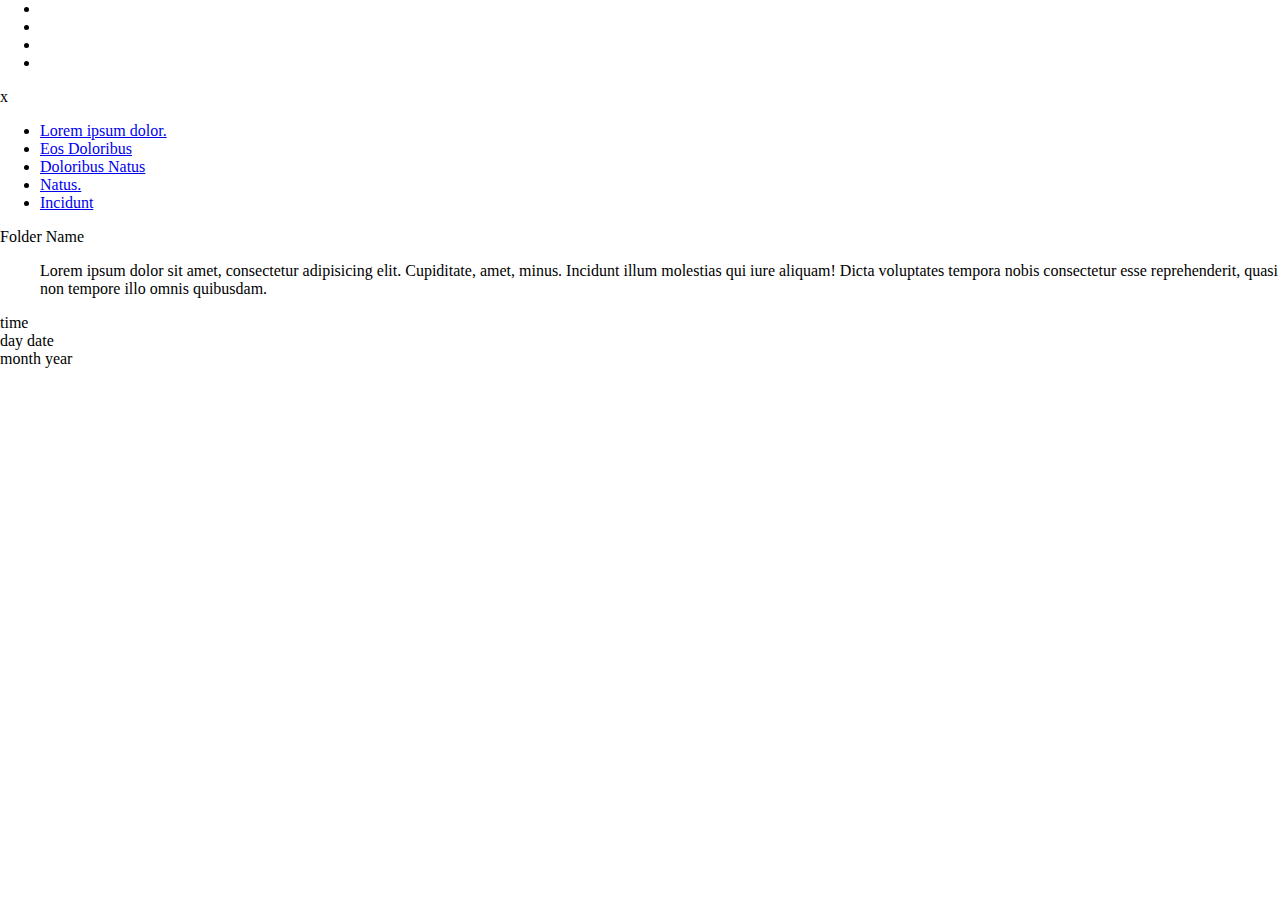
==== index.html @ 9ae32dcc "first :accept:" ====
<html lang="en" xml:lang="en">
<head>
	<title> UI</title>
	<meta http-equiv="Content-Type" content="txt/html; charset=utf-8" />

	
	<link rel="shortcut icon" href="index.php?img=favicon" type="image/ico" />
<link rel="stylesheet" href="uikit/css/style.css">
<link rel="stylesheet" href="uikit/css/fonts.css">
<script src="uikit/js/jquery.min.js"></script>
    
<script src="uikit/js/angular.min.js"></script>
<script src="uikit/js/app.js"></script>

<!--music-->
   <link rel="stylesheet" type="text/css" href="uikit/music/css/style.css">
    <link rel="stylesheet" type="text/css" href="uikit/music/css/demo.css">
<!--    <script type="text/javascript" src="uikit/music/js/jquery-1.6.1.min.js"></script>-->
    <script type="text/javascript" src="uikit/music/jquery-jplayer/jquery.jplayer.js"></script>
    <script type="text/javascript" src="uikit/music/js/ttw-music-player-min.js"></script>
    <script type="text/javascript" src="uikit/music/js/myplaylist.js"></script>


</head>
<body>
    <div class="nav">
        <ul> 
            <li><a href=""></a></li>
            <li><a href=""></a></li>
            <li><a href=""></a></li>
            <li><a href=""></a></li>
        </ul>
    </div>
    <div class="wrap">
     <div class="folder">
         <div class="close">x</div>
         <div class="folder-wrap">
        <div class="folder-nav">
            <ul>
                <li><a href="#">Lorem ipsum dolor.</a></li>
                <li><a href="#">Eos Doloribus</a></li>
                <li><a href="#">Doloribus Natus</a></li>
                <li><a href="#">Natus.</a></li>
                <li><a href="#">Incidunt</a></li>
            </ul>
        </div>
    <div class="folder-contant"> 
     <div class="title">
             Folder Name
         </div>   
<ul class="projects">
Lorem ipsum dolor sit amet, consectetur adipisicing elit. Cupiditate, amet, minus. Incidunt illum molestias qui iure aliquam! Dicta voluptates tempora nobis consectetur esse reprehenderit, quasi non tempore illo omnis quibusdam.	</ul>
    </div></div>
    
     </div>
      <div class="aside"> 
      
 <div class="date" ng-controller="date">
<span class="time">time</span>

<div class="sub-dt">
<span class="ee">day</span>
<span class="dd"> date</span>
<div class="mm-yy">
<span class="mm">month</span>
<span class="yy">year</span>
    </div>
    <div class="cl"></div>
    </div>
 <div class="cl"></div>
</div>

<div class="player">
    
</div>
          </div>
    </div>
<script src="uikit/js/scripts.js"></script>
<style>body{margin: 0 !important;  }</style>
</body>
</html>
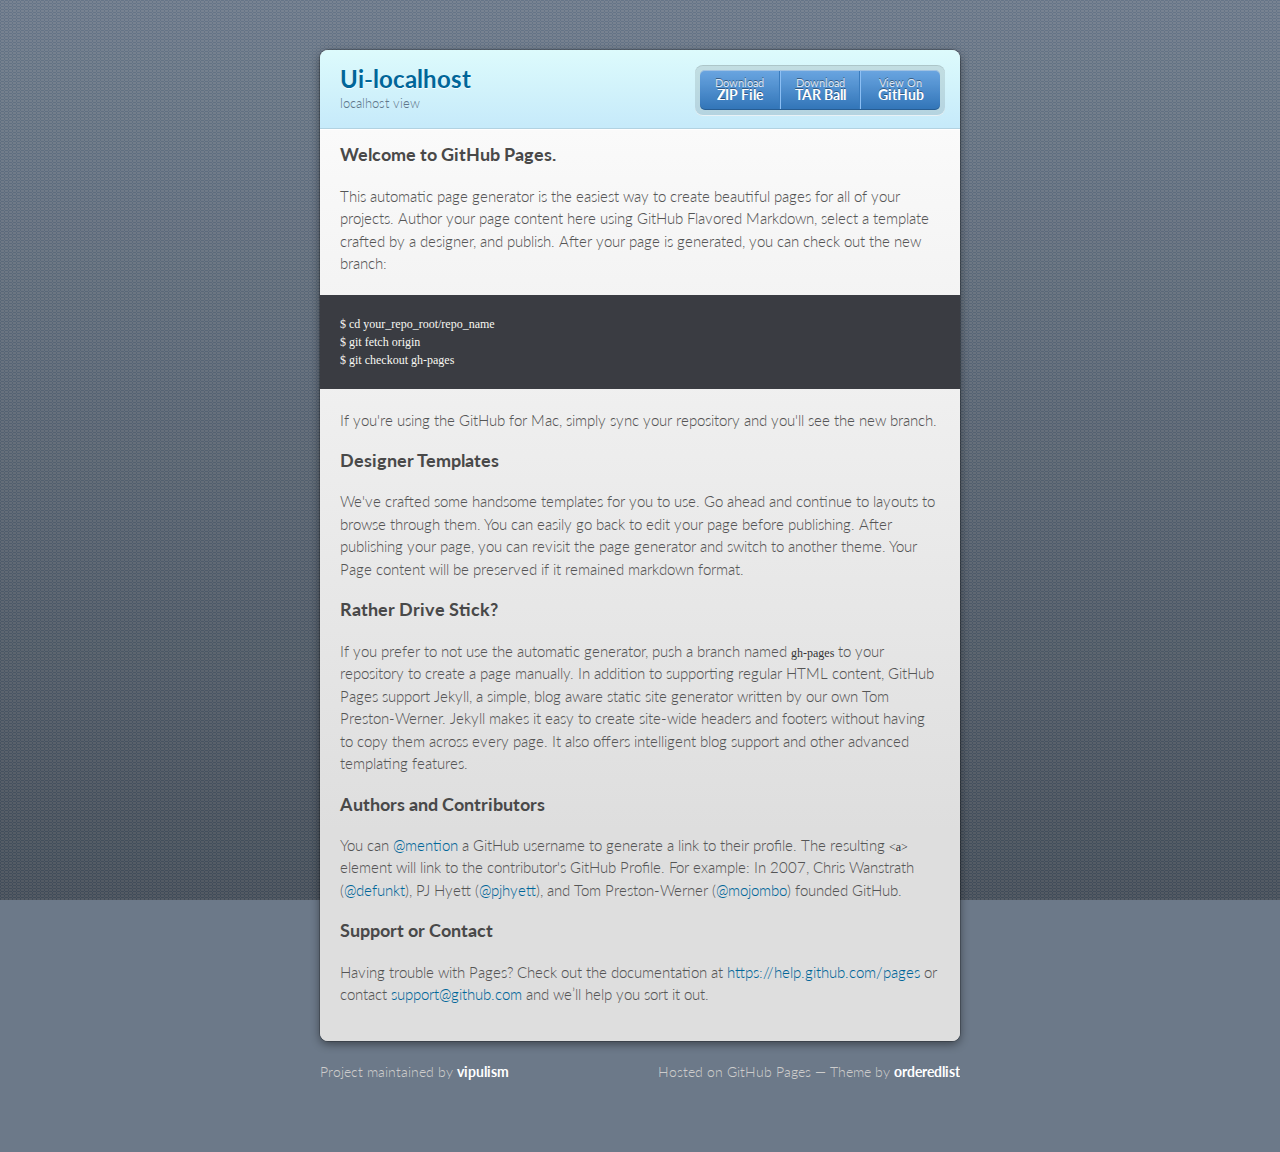
==== commit dc98d40f: "Create gh-pages branch via GitHub" ====
--- a/index.html
+++ b/index.html
@@ -1,81 +1,70 @@
-<html lang="en" xml:lang="en">
-<head>
-	<title> UI</title>
-	<meta http-equiv="Content-Type" content="txt/html; charset=utf-8" />
+<!doctype html>
+<html>
+  <head>
+    <meta charset="utf-8">
+    <meta http-equiv="X-UA-Compatible" content="chrome=1">
+    <title>Ui-localhost by vipulism</title>
 
-	
-	<link rel="shortcut icon" href="index.php?img=favicon" type="image/ico" />
-<link rel="stylesheet" href="uikit/css/style.css">
-<link rel="stylesheet" href="uikit/css/fonts.css">
-<script src="uikit/js/jquery.min.js"></script>
+    <link rel="stylesheet" href="stylesheets/styles.css">
+    <link rel="stylesheet" href="stylesheets/pygment_trac.css">
+    <script src="javascripts/scale.fix.js"></script>
+    <meta name="viewport" content="width=device-width, initial-scale=1, user-scalable=no">
+
+    <!--[if lt IE 9]>
+    <script src="//html5shiv.googlecode.com/svn/trunk/html5.js"></script>
+    <![endif]-->
+  </head>
+  <body>
+    <div class="wrapper">
+      <header>
+        <h1>Ui-localhost</h1>
+        <p>localhost view </p>
+        <p class="view"><a href="https://github.com/vipulism/ui-localhost">View the Project on GitHub <small>vipulism/ui-localhost</small></a></p>
+        <ul>
+          <li><a href="https://github.com/vipulism/ui-localhost/zipball/master">Download <strong>ZIP File</strong></a></li>
+          <li><a href="https://github.com/vipulism/ui-localhost/tarball/master">Download <strong>TAR Ball</strong></a></li>
+          <li><a href="https://github.com/vipulism/ui-localhost">View On <strong>GitHub</strong></a></li>
+        </ul>
+      </header>
+      <section>
+        <h3>
+<a id="welcome-to-github-pages" class="anchor" href="#welcome-to-github-pages" aria-hidden="true"><span class="octicon octicon-link"></span></a>Welcome to GitHub Pages.</h3>
+
+<p>This automatic page generator is the easiest way to create beautiful pages for all of your projects. Author your page content here using GitHub Flavored Markdown, select a template crafted by a designer, and publish. After your page is generated, you can check out the new branch:</p>
+
+<pre><code>$ cd your_repo_root/repo_name
+$ git fetch origin
+$ git checkout gh-pages
+</code></pre>
+
+<p>If you're using the GitHub for Mac, simply sync your repository and you'll see the new branch.</p>
+
+<h3>
+<a id="designer-templates" class="anchor" href="#designer-templates" aria-hidden="true"><span class="octicon octicon-link"></span></a>Designer Templates</h3>
+
+<p>We've crafted some handsome templates for you to use. Go ahead and continue to layouts to browse through them. You can easily go back to edit your page before publishing. After publishing your page, you can revisit the page generator and switch to another theme. Your Page content will be preserved if it remained markdown format.</p>
+
+<h3>
+<a id="rather-drive-stick" class="anchor" href="#rather-drive-stick" aria-hidden="true"><span class="octicon octicon-link"></span></a>Rather Drive Stick?</h3>
+
+<p>If you prefer to not use the automatic generator, push a branch named <code>gh-pages</code> to your repository to create a page manually. In addition to supporting regular HTML content, GitHub Pages support Jekyll, a simple, blog aware static site generator written by our own Tom Preston-Werner. Jekyll makes it easy to create site-wide headers and footers without having to copy them across every page. It also offers intelligent blog support and other advanced templating features.</p>
+
+<h3>
+<a id="authors-and-contributors" class="anchor" href="#authors-and-contributors" aria-hidden="true"><span class="octicon octicon-link"></span></a>Authors and Contributors</h3>
+
+<p>You can <a href="https://github.com/blog/821" class="user-mention">@mention</a> a GitHub username to generate a link to their profile. The resulting <code>&lt;a&gt;</code> element will link to the contributor's GitHub Profile. For example: In 2007, Chris Wanstrath (<a href="https://github.com/defunkt" class="user-mention">@defunkt</a>), PJ Hyett (<a href="https://github.com/pjhyett" class="user-mention">@pjhyett</a>), and Tom Preston-Werner (<a href="https://github.com/mojombo" class="user-mention">@mojombo</a>) founded GitHub.</p>
+
+<h3>
+<a id="support-or-contact" class="anchor" href="#support-or-contact" aria-hidden="true"><span class="octicon octicon-link"></span></a>Support or Contact</h3>
+
+<p>Having trouble with Pages? Check out the documentation at <a href="https://help.github.com/pages">https://help.github.com/pages</a> or contact <a href="mailto:support@github.com">support@github.com</a> and we’ll help you sort it out.</p>
+      </section>
+    </div>
+    <footer>
+      <p>Project maintained by <a href="https://github.com/vipulism">vipulism</a></p>
+      <p>Hosted on GitHub Pages &mdash; Theme by <a href="https://github.com/orderedlist">orderedlist</a></p>
+    </footer>
+    <!--[if !IE]><script>fixScale(document);</script><![endif]-->
     
-<script src="uikit/js/angular.min.js"></script>
-<script src="uikit/js/app.js"></script>
-
-<!--music-->
-   <link rel="stylesheet" type="text/css" href="uikit/music/css/style.css">
-    <link rel="stylesheet" type="text/css" href="uikit/music/css/demo.css">
-<!--    <script type="text/javascript" src="uikit/music/js/jquery-1.6.1.min.js"></script>-->
-    <script type="text/javascript" src="uikit/music/jquery-jplayer/jquery.jplayer.js"></script>
-    <script type="text/javascript" src="uikit/music/js/ttw-music-player-min.js"></script>
-    <script type="text/javascript" src="uikit/music/js/myplaylist.js"></script>
-
-
-</head>
-<body>
-    <div class="nav">
-        <ul> 
-            <li><a href=""></a></li>
-            <li><a href=""></a></li>
-            <li><a href=""></a></li>
-            <li><a href=""></a></li>
-        </ul>
-    </div>
-    <div class="wrap">
-     <div class="folder">
-         <div class="close">x</div>
-         <div class="folder-wrap">
-        <div class="folder-nav">
-            <ul>
-                <li><a href="#">Lorem ipsum dolor.</a></li>
-                <li><a href="#">Eos Doloribus</a></li>
-                <li><a href="#">Doloribus Natus</a></li>
-                <li><a href="#">Natus.</a></li>
-                <li><a href="#">Incidunt</a></li>
-            </ul>
-        </div>
-    <div class="folder-contant"> 
-     <div class="title">
-             Folder Name
-         </div>   
-<ul class="projects">
-Lorem ipsum dolor sit amet, consectetur adipisicing elit. Cupiditate, amet, minus. Incidunt illum molestias qui iure aliquam! Dicta voluptates tempora nobis consectetur esse reprehenderit, quasi non tempore illo omnis quibusdam.	</ul>
-    </div></div>
-    
-     </div>
-      <div class="aside"> 
-      
- <div class="date" ng-controller="date">
-<span class="time">time</span>
-
-<div class="sub-dt">
-<span class="ee">day</span>
-<span class="dd"> date</span>
-<div class="mm-yy">
-<span class="mm">month</span>
-<span class="yy">year</span>
-    </div>
-    <div class="cl"></div>
-    </div>
- <div class="cl"></div>
-</div>
-
-<div class="player">
-    
-</div>
-          </div>
-    </div>
-<script src="uikit/js/scripts.js"></script>
-<style>body{margin: 0 !important;  }</style>
-</body>
-</html>
+  </body>
+</html>--- a/stylesheets/styles.css
+++ b/stylesheets/styles.css
@@ -0,0 +1,356 @@
+@import url(https://fonts.googleapis.com/css?family=Lato:300italic,700italic,300,700);
+html {
+  background: #6C7989;
+  background: #6c7989 -webkit-gradient(linear, 50% 0%, 50% 100%, color-stop(0%, #6c7989), color-stop(100%, #434b55)) fixed;
+  background: #6c7989 -webkit-linear-gradient(#6c7989, #434b55) fixed;
+  background: #6c7989 -moz-linear-gradient(#6c7989, #434b55) fixed;
+  background: #6c7989 -o-linear-gradient(#6c7989, #434b55) fixed;
+  background: #6c7989 -ms-linear-gradient(#6c7989, #434b55) fixed;
+  background: #6c7989 linear-gradient(#6c7989, #434b55) fixed;
+}
+
+body {
+  padding: 50px 0;
+  margin: 0;
+  font: 14px/1.5 Lato, "Helvetica Neue", Helvetica, Arial, sans-serif;
+  color: #555;
+  font-weight: 300;
+  background: url('[data-uri]') fixed;
+}
+
+.wrapper {
+  width: 640px;
+  margin: 0 auto;
+  background: #DEDEDE;
+  -webkit-border-radius: 8px;
+  -moz-border-radius: 8px;
+  -ms-border-radius: 8px;
+  -o-border-radius: 8px;
+  border-radius: 8px;
+  -webkit-box-shadow: rgba(0, 0, 0, 0.2) 0 0 0 1px, rgba(0, 0, 0, 0.45) 0 3px 10px;
+  -moz-box-shadow: rgba(0, 0, 0, 0.2) 0 0 0 1px, rgba(0, 0, 0, 0.45) 0 3px 10px;
+  box-shadow: rgba(0, 0, 0, 0.2) 0 0 0 1px, rgba(0, 0, 0, 0.45) 0 3px 10px;
+}
+
+header, section, footer {
+  display: block;
+}
+
+a {
+  color: #069;
+  text-decoration: none;
+}
+
+p {
+  margin: 0 0 20px;
+  padding: 0;
+}
+
+strong {
+  color: #222;
+  font-weight: 700;
+}
+
+header {
+  -webkit-border-radius: 8px 8px 0 0;
+  -moz-border-radius: 8px 8px 0 0;
+  -ms-border-radius: 8px 8px 0 0;
+  -o-border-radius: 8px 8px 0 0;
+  border-radius: 8px 8px 0 0;
+  background: #C6EAFA;
+  background: -webkit-gradient(linear, 50% 0%, 50% 100%, color-stop(0%, #ddfbfc), color-stop(100%, #c6eafa));
+  background: -webkit-linear-gradient(#ddfbfc, #c6eafa);
+  background: -moz-linear-gradient(#ddfbfc, #c6eafa);
+  background: -o-linear-gradient(#ddfbfc, #c6eafa);
+  background: -ms-linear-gradient(#ddfbfc, #c6eafa);
+  background: linear-gradient(#ddfbfc, #c6eafa);
+  position: relative;
+  padding: 15px 20px;
+  border-bottom: 1px solid #B2D2E1;
+}
+header h1 {
+  margin: 0;
+  padding: 0;
+  font-size: 24px;
+  line-height: 1.2;
+  color: #069;
+  text-shadow: rgba(255, 255, 255, 0.9) 0 1px 0;
+}
+header.without-description h1 {
+  margin: 10px 0;
+}
+header p {
+  margin: 0;
+  color: #61778B;
+  width: 300px;
+  font-size: 13px;
+}
+header p.view {
+  display: none;
+  font-weight: 700;
+  text-shadow: rgba(255, 255, 255, 0.9) 0 1px 0;
+  -webkit-font-smoothing: antialiased;
+}
+header p.view a {
+  color: #06c;
+}
+header p.view small {
+  font-weight: 400;
+}
+header ul {
+  margin: 0;
+  padding: 0;
+  list-style: none;
+  position: absolute;
+  z-index: 1;
+  right: 20px;
+  top: 20px;
+  height: 38px;
+  padding: 1px 0;
+  background: #5198DF;
+  background: -webkit-gradient(linear, 50% 0%, 50% 100%, color-stop(0%, #77b9fb), color-stop(100%, #3782cd));
+  background: -webkit-linear-gradient(#77b9fb, #3782cd);
+  background: -moz-linear-gradient(#77b9fb, #3782cd);
+  background: -o-linear-gradient(#77b9fb, #3782cd);
+  background: -ms-linear-gradient(#77b9fb, #3782cd);
+  background: linear-gradient(#77b9fb, #3782cd);
+  border-radius: 5px;
+  -webkit-box-shadow: inset rgba(255, 255, 255, 0.45) 0 1px 0, inset rgba(0, 0, 0, 0.2) 0 -1px 0;
+  -moz-box-shadow: inset rgba(255, 255, 255, 0.45) 0 1px 0, inset rgba(0, 0, 0, 0.2) 0 -1px 0;
+  box-shadow: inset rgba(255, 255, 255, 0.45) 0 1px 0, inset rgba(0, 0, 0, 0.2) 0 -1px 0;
+  width: auto;
+}
+header ul:before {
+  content: '';
+  position: absolute;
+  z-index: -1;
+  left: -5px;
+  top: -4px;
+  right: -5px;
+  bottom: -6px;
+  background: rgba(0, 0, 0, 0.1);
+  -webkit-border-radius: 8px;
+  -moz-border-radius: 8px;
+  -ms-border-radius: 8px;
+  -o-border-radius: 8px;
+  border-radius: 8px;
+  -webkit-box-shadow: rgba(0, 0, 0, 0.2) 0 -1px 0, inset rgba(255, 255, 255, 0.7) 0 -1px 0;
+  -moz-box-shadow: rgba(0, 0, 0, 0.2) 0 -1px 0, inset rgba(255, 255, 255, 0.7) 0 -1px 0;
+  box-shadow: rgba(0, 0, 0, 0.2) 0 -1px 0, inset rgba(255, 255, 255, 0.7) 0 -1px 0;
+}
+header ul li {
+  width: 79px;
+  float: left;
+  border-right: 1px solid #3A7CBE;
+  height: 38px;
+}
+header ul li.single {
+  border: none;
+}
+header ul li + li {
+  width: 78px;
+  border-left: 1px solid #8BBEF3;
+}
+header ul li + li + li {
+  border-right: none;
+  width: 79px;
+}
+header ul a {
+  line-height: 1;
+  font-size: 11px;
+  color: #fff;
+  color: rgba(255, 255, 255, 0.8);
+  display: block;
+  text-align: center;
+  font-weight: 400;
+  padding-top: 6px;
+  height: 40px;
+  text-shadow: rgba(0, 0, 0, 0.4) 0 -1px 0;
+}
+header ul a strong {
+  font-size: 14px;
+  display: block;
+  color: #fff;
+  -webkit-font-smoothing: antialiased;
+}
+
+section {
+  padding: 15px 20px;
+  font-size: 15px;
+  border-top: 1px solid #fff;
+  background: -webkit-gradient(linear, 50% 0%, 50% 700, color-stop(0%, #fafafa), color-stop(100%, #dedede));
+  background: -webkit-linear-gradient(#fafafa, #dedede 700px);
+  background: -moz-linear-gradient(#fafafa, #dedede 700px);
+  background: -o-linear-gradient(#fafafa, #dedede 700px);
+  background: -ms-linear-gradient(#fafafa, #dedede 700px);
+  background: linear-gradient(#fafafa, #dedede 700px);
+  -webkit-border-radius: 0 0 8px 8px;
+  -moz-border-radius: 0 0 8px 8px;
+  -ms-border-radius: 0 0 8px 8px;
+  -o-border-radius: 0 0 8px 8px;
+  border-radius: 0 0 8px 8px;
+  position: relative;
+}
+
+h1, h2, h3, h4, h5, h6 {
+  color: #222;
+  padding: 0;
+  margin: 0 0 20px;
+  line-height: 1.2;
+}
+
+p, ul, ol, table, pre, dl {
+  margin: 0 0 20px;
+}
+
+h1, h2, h3 {
+  line-height: 1.1;
+}
+
+h1 {
+  font-size: 28px;
+}
+
+h2 {
+  color: #393939;
+}
+
+h3, h4, h5, h6 {
+  color: #494949;
+}
+
+blockquote {
+  margin: 0 -20px 20px;
+  padding: 15px 20px 1px 40px;
+  font-style: italic;
+  background: #ccc;
+  background: rgba(0, 0, 0, 0.06);
+  color: #222;
+}
+
+img {
+  max-width: 100%;
+}
+
+code, pre {
+  font-family: Monaco, Bitstream Vera Sans Mono, Lucida Console, Terminal;
+  color: #333;
+  font-size: 12px;
+  overflow-x: auto;
+}
+
+pre {
+  padding: 20px;
+  background: #3A3C42;
+  color: #f8f8f2;
+  margin: 0 -20px 20px;
+}
+pre code {
+  color: #f8f8f2;
+}
+li pre {
+  margin-left: -60px;
+  padding-left: 60px;
+}
+
+table {
+  width: 100%;
+  border-collapse: collapse;
+}
+
+th, td {
+  text-align: left;
+  padding: 5px 10px;
+  border-bottom: 1px solid #aaa;
+}
+
+dt {
+  color: #222;
+  font-weight: 700;
+}
+
+th {
+  color: #222;
+}
+
+small {
+  font-size: 11px;
+}
+
+hr {
+  border: 0;
+  background: #aaa;
+  height: 1px;
+  margin: 0 0 20px;
+}
+
+footer {
+  width: 640px;
+  margin: 0 auto;
+  padding: 20px 0 0;
+  color: #ccc;
+  overflow: hidden;
+}
+footer a {
+  color: #fff;
+  font-weight: bold;
+}
+footer p {
+  float: left;
+}
+footer p + p {
+  float: right;
+}
+
+@media print, screen and (max-width: 740px) {
+  body {
+    padding: 0;
+  }
+
+  .wrapper {
+    -webkit-border-radius: 0;
+    -moz-border-radius: 0;
+    -ms-border-radius: 0;
+    -o-border-radius: 0;
+    border-radius: 0;
+    -webkit-box-shadow: none;
+    -moz-box-shadow: none;
+    box-shadow: none;
+    width: 100%;
+  }
+
+  footer {
+    -webkit-border-radius: 0;
+    -moz-border-radius: 0;
+    -ms-border-radius: 0;
+    -o-border-radius: 0;
+    border-radius: 0;
+    padding: 20px;
+    width: auto;
+  }
+  footer p {
+    float: none;
+    margin: 0;
+  }
+  footer p + p {
+    float: none;
+  }
+}
+@media print, screen and (max-width:580px) {
+  header ul {
+    display: none;
+  }
+
+  header p.view {
+    display: block;
+  }
+
+  header p {
+    width: 100%;
+  }
+}
+@media print {
+  header p.view a small:before {
+    content: 'at http://github.com/';
+  }
+}
--- a/stylesheets/pygment_trac.css
+++ b/stylesheets/pygment_trac.css
@@ -0,0 +1,60 @@
+.highlight .hll { background-color: #49483e }
+.highlight  { background: #3A3C42; color: #f8f8f2 }
+.highlight .c { color: #75715e } /* Comment */
+.highlight .err { color: #960050; background-color: #1e0010 } /* Error */
+.highlight .k { color: #66d9ef } /* Keyword */
+.highlight .l { color: #ae81ff } /* Literal */
+.highlight .n { color: #f8f8f2 } /* Name */
+.highlight .o { color: #f92672 } /* Operator */
+.highlight .p { color: #f8f8f2 } /* Punctuation */
+.highlight .cm { color: #75715e } /* Comment.Multiline */
+.highlight .cp { color: #75715e } /* Comment.Preproc */
+.highlight .c1 { color: #75715e } /* Comment.Single */
+.highlight .cs { color: #75715e } /* Comment.Special */
+.highlight .ge { font-style: italic } /* Generic.Emph */
+.highlight .gs { font-weight: bold } /* Generic.Strong */
+.highlight .kc { color: #66d9ef } /* Keyword.Constant */
+.highlight .kd { color: #66d9ef } /* Keyword.Declaration */
+.highlight .kn { color: #f92672 } /* Keyword.Namespace */
+.highlight .kp { color: #66d9ef } /* Keyword.Pseudo */
+.highlight .kr { color: #66d9ef } /* Keyword.Reserved */
+.highlight .kt { color: #66d9ef } /* Keyword.Type */
+.highlight .ld { color: #e6db74 } /* Literal.Date */
+.highlight .m { color: #ae81ff } /* Literal.Number */
+.highlight .s { color: #e6db74 } /* Literal.String */
+.highlight .na { color: #a6e22e } /* Name.Attribute */
+.highlight .nb { color: #f8f8f2 } /* Name.Builtin */
+.highlight .nc { color: #a6e22e } /* Name.Class */
+.highlight .no { color: #66d9ef } /* Name.Constant */
+.highlight .nd { color: #a6e22e } /* Name.Decorator */
+.highlight .ni { color: #f8f8f2 } /* Name.Entity */
+.highlight .ne { color: #a6e22e } /* Name.Exception */
+.highlight .nf { color: #a6e22e } /* Name.Function */
+.highlight .nl { color: #f8f8f2 } /* Name.Label */
+.highlight .nn { color: #f8f8f2 } /* Name.Namespace */
+.highlight .nx { color: #a6e22e } /* Name.Other */
+.highlight .py { color: #f8f8f2 } /* Name.Property */
+.highlight .nt { color: #f92672 } /* Name.Tag */
+.highlight .nv { color: #f8f8f2 } /* Name.Variable */
+.highlight .ow { color: #f92672 } /* Operator.Word */
+.highlight .w { color: #f8f8f2 } /* Text.Whitespace */
+.highlight .mf { color: #ae81ff } /* Literal.Number.Float */
+.highlight .mh { color: #ae81ff } /* Literal.Number.Hex */
+.highlight .mi { color: #ae81ff } /* Literal.Number.Integer */
+.highlight .mo { color: #ae81ff } /* Literal.Number.Oct */
+.highlight .sb { color: #e6db74 } /* Literal.String.Backtick */
+.highlight .sc { color: #e6db74 } /* Literal.String.Char */
+.highlight .sd { color: #e6db74 } /* Literal.String.Doc */
+.highlight .s2 { color: #e6db74 } /* Literal.String.Double */
+.highlight .se { color: #ae81ff } /* Literal.String.Escape */
+.highlight .sh { color: #e6db74 } /* Literal.String.Heredoc */
+.highlight .si { color: #e6db74 } /* Literal.String.Interpol */
+.highlight .sx { color: #e6db74 } /* Literal.String.Other */
+.highlight .sr { color: #e6db74 } /* Literal.String.Regex */
+.highlight .s1 { color: #e6db74 } /* Literal.String.Single */
+.highlight .ss { color: #e6db74 } /* Literal.String.Symbol */
+.highlight .bp { color: #f8f8f2 } /* Name.Builtin.Pseudo */
+.highlight .vc { color: #f8f8f2 } /* Name.Variable.Class */
+.highlight .vg { color: #f8f8f2 } /* Name.Variable.Global */
+.highlight .vi { color: #f8f8f2 } /* Name.Variable.Instance */
+.highlight .il { color: #ae81ff } /* Literal.Number.Integer.Long */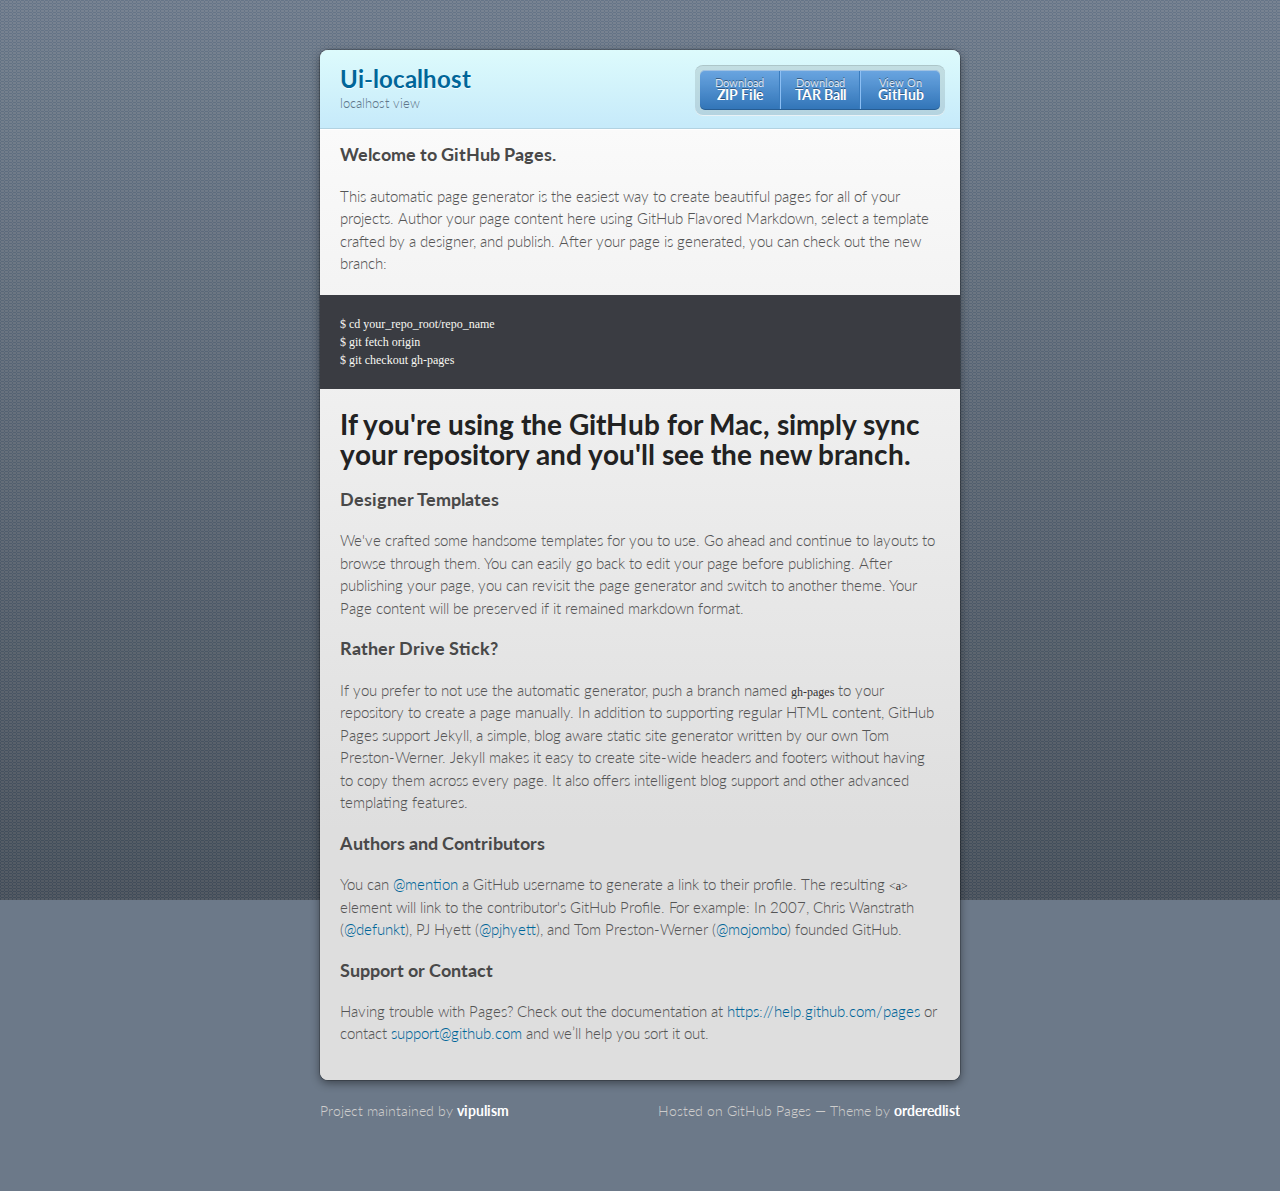
==== commit 16a66dc3: "Create gh-pages branch via GitHub" ====
--- a/index.html
+++ b/index.html
@@ -37,7 +37,8 @@
 $ git checkout gh-pages
 </code></pre>
 
-<p>If you're using the GitHub for Mac, simply sync your repository and you'll see the new branch.</p>
+<h1>
+<a id="if-youre-using-the-github-for-mac-simply-sync-your-repository-and-youll-see-the-new-branch" class="anchor" href="#if-youre-using-the-github-for-mac-simply-sync-your-repository-and-youll-see-the-new-branch" aria-hidden="true"><span class="octicon octicon-link"></span></a>If you're using the GitHub for Mac, simply sync your repository and you'll see the new branch.</h1>
 
 <h3>
 <a id="designer-templates" class="anchor" href="#designer-templates" aria-hidden="true"><span class="octicon octicon-link"></span></a>Designer Templates</h3>
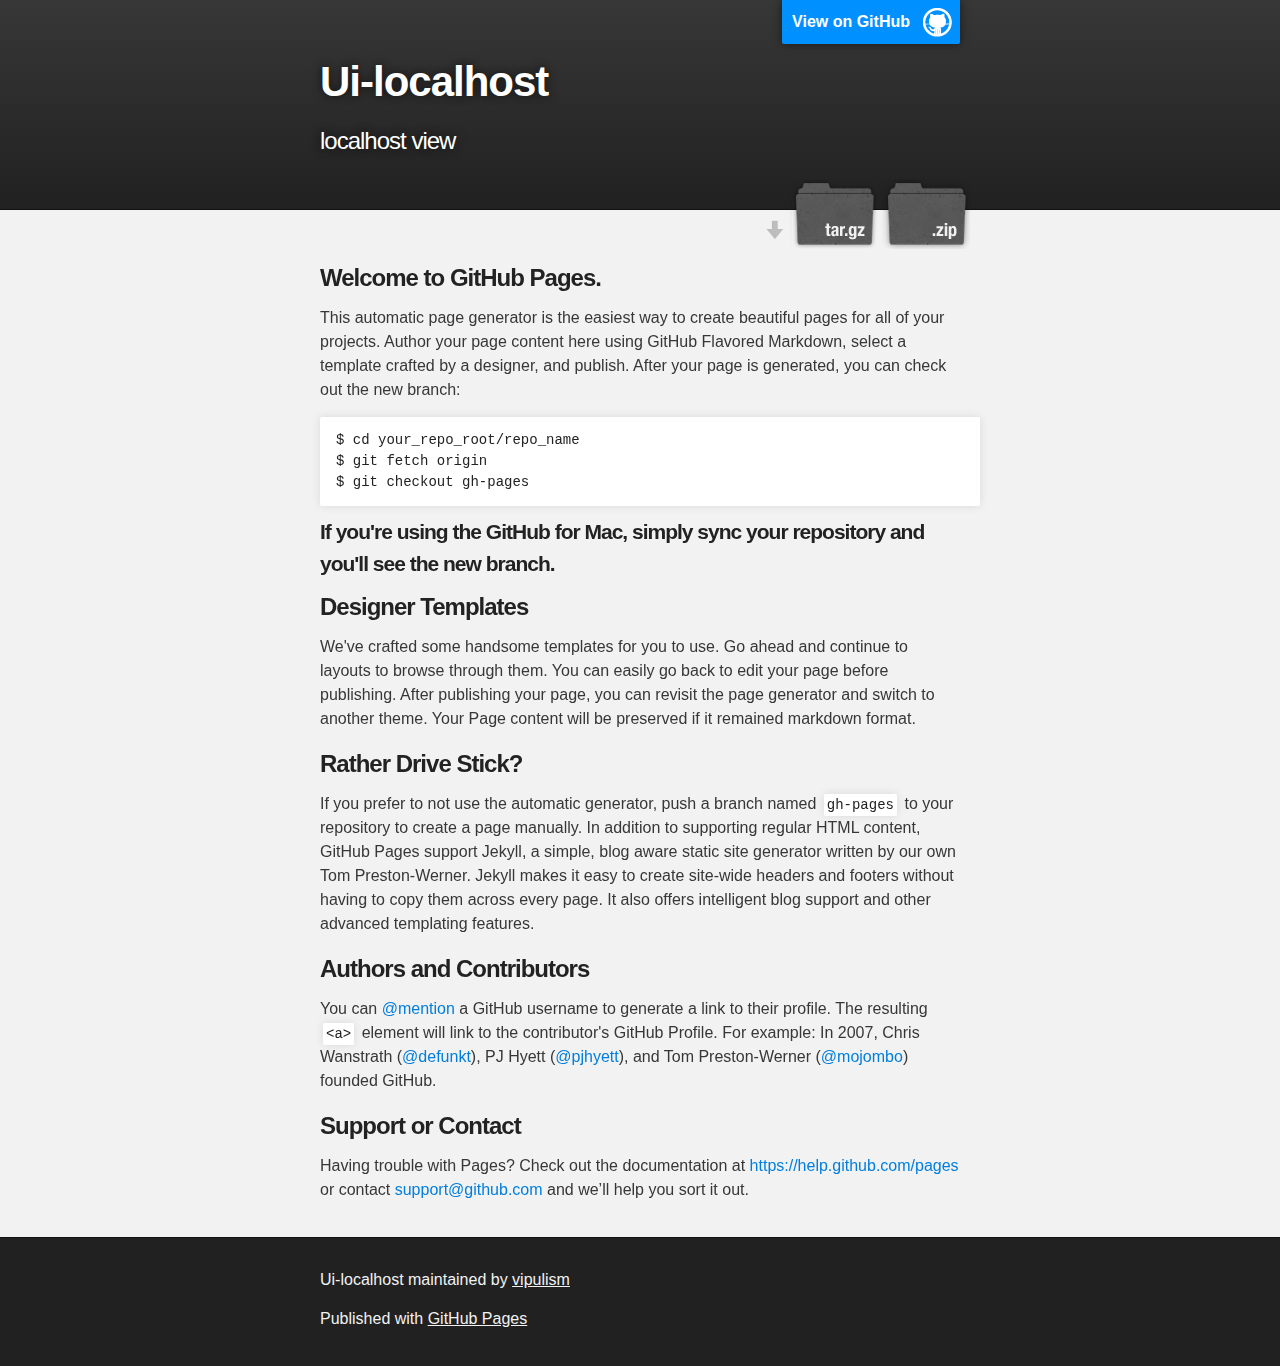
==== commit fb097056: "Create gh-pages branch via GitHub" ====
--- a/index.html
+++ b/index.html
@@ -1,32 +1,36 @@
-<!doctype html>
+<!DOCTYPE html>
 <html>
+
   <head>
-    <meta charset="utf-8">
+    <meta charset='utf-8'>
     <meta http-equiv="X-UA-Compatible" content="chrome=1">
-    <title>Ui-localhost by vipulism</title>
+    <meta name="description" content="Ui-localhost : localhost view ">
 
-    <link rel="stylesheet" href="stylesheets/styles.css">
-    <link rel="stylesheet" href="stylesheets/pygment_trac.css">
-    <script src="javascripts/scale.fix.js"></script>
-    <meta name="viewport" content="width=device-width, initial-scale=1, user-scalable=no">
+    <link rel="stylesheet" type="text/css" media="screen" href="stylesheets/stylesheet.css">
 
-    <!--[if lt IE 9]>
-    <script src="//html5shiv.googlecode.com/svn/trunk/html5.js"></script>
-    <![endif]-->
+    <title>Ui-localhost</title>
   </head>
+
   <body>
-    <div class="wrapper">
-      <header>
-        <h1>Ui-localhost</h1>
-        <p>localhost view </p>
-        <p class="view"><a href="https://github.com/vipulism/ui-localhost">View the Project on GitHub <small>vipulism/ui-localhost</small></a></p>
-        <ul>
-          <li><a href="https://github.com/vipulism/ui-localhost/zipball/master">Download <strong>ZIP File</strong></a></li>
-          <li><a href="https://github.com/vipulism/ui-localhost/tarball/master">Download <strong>TAR Ball</strong></a></li>
-          <li><a href="https://github.com/vipulism/ui-localhost">View On <strong>GitHub</strong></a></li>
-        </ul>
-      </header>
-      <section>
+
+    <!-- HEADER -->
+    <div id="header_wrap" class="outer">
+        <header class="inner">
+          <a id="forkme_banner" href="https://github.com/vipulism/ui-localhost">View on GitHub</a>
+
+          <h1 id="project_title">Ui-localhost</h1>
+          <h2 id="project_tagline">localhost view </h2>
+
+            <section id="downloads">
+              <a class="zip_download_link" href="https://github.com/vipulism/ui-localhost/zipball/master">Download this project as a .zip file</a>
+              <a class="tar_download_link" href="https://github.com/vipulism/ui-localhost/tarball/master">Download this project as a tar.gz file</a>
+            </section>
+        </header>
+    </div>
+
+    <!-- MAIN CONTENT -->
+    <div id="main_content_wrap" class="outer">
+      <section id="main_content" class="inner">
         <h3>
 <a id="welcome-to-github-pages" class="anchor" href="#welcome-to-github-pages" aria-hidden="true"><span class="octicon octicon-link"></span></a>Welcome to GitHub Pages.</h3>
 
@@ -37,8 +41,8 @@
 $ git checkout gh-pages
 </code></pre>
 
-<h1>
-<a id="if-youre-using-the-github-for-mac-simply-sync-your-repository-and-youll-see-the-new-branch" class="anchor" href="#if-youre-using-the-github-for-mac-simply-sync-your-repository-and-youll-see-the-new-branch" aria-hidden="true"><span class="octicon octicon-link"></span></a>If you're using the GitHub for Mac, simply sync your repository and you'll see the new branch.</h1>
+<h4>
+<a id="if-youre-using-the-github-for-mac-simply-sync-your-repository-and-youll-see-the-new-branch" class="anchor" href="#if-youre-using-the-github-for-mac-simply-sync-your-repository-and-youll-see-the-new-branch" aria-hidden="true"><span class="octicon octicon-link"></span></a>If you're using the GitHub for Mac, simply sync your repository and you'll see the new branch.</h4>
 
 <h3>
 <a id="designer-templates" class="anchor" href="#designer-templates" aria-hidden="true"><span class="octicon octicon-link"></span></a>Designer Templates</h3>
@@ -61,11 +65,16 @@
 <p>Having trouble with Pages? Check out the documentation at <a href="https://help.github.com/pages">https://help.github.com/pages</a> or contact <a href="mailto:support@github.com">support@github.com</a> and we’ll help you sort it out.</p>
       </section>
     </div>
-    <footer>
-      <p>Project maintained by <a href="https://github.com/vipulism">vipulism</a></p>
-      <p>Hosted on GitHub Pages &mdash; Theme by <a href="https://github.com/orderedlist">orderedlist</a></p>
-    </footer>
-    <!--[if !IE]><script>fixScale(document);</script><![endif]-->
+
+    <!-- FOOTER  -->
+    <div id="footer_wrap" class="outer">
+      <footer class="inner">
+        <p class="copyright">Ui-localhost maintained by <a href="https://github.com/vipulism">vipulism</a></p>
+        <p>Published with <a href="http://pages.github.com">GitHub Pages</a></p>
+      </footer>
+    </div>
+
     
+
   </body>
-</html>+</html>
--- a/stylesheets/stylesheet.css
+++ b/stylesheets/stylesheet.css
@@ -0,0 +1,425 @@
+/*******************************************************************************
+Slate Theme for GitHub Pages
+by Jason Costello, @jsncostello
+*******************************************************************************/
+
+@import url(pygment_trac.css);
+
+/*******************************************************************************
+MeyerWeb Reset
+*******************************************************************************/
+
+html, body, div, span, applet, object, iframe,
+h1, h2, h3, h4, h5, h6, p, blockquote, pre,
+a, abbr, acronym, address, big, cite, code,
+del, dfn, em, img, ins, kbd, q, s, samp,
+small, strike, strong, sub, sup, tt, var,
+b, u, i, center,
+dl, dt, dd, ol, ul, li,
+fieldset, form, label, legend,
+table, caption, tbody, tfoot, thead, tr, th, td,
+article, aside, canvas, details, embed,
+figure, figcaption, footer, header, hgroup,
+menu, nav, output, ruby, section, summary,
+time, mark, audio, video {
+  margin: 0;
+  padding: 0;
+  border: 0;
+  font: inherit;
+  vertical-align: baseline;
+}
+
+/* HTML5 display-role reset for older browsers */
+article, aside, details, figcaption, figure,
+footer, header, hgroup, menu, nav, section {
+  display: block;
+}
+
+ol, ul {
+  list-style: none;
+}
+
+table {
+  border-collapse: collapse;
+  border-spacing: 0;
+}
+
+/*******************************************************************************
+Theme Styles
+*******************************************************************************/
+
+body {
+  box-sizing: border-box;
+  color:#373737;
+  background: #212121;
+  font-size: 16px;
+  font-family: 'Myriad Pro', Calibri, Helvetica, Arial, sans-serif;
+  line-height: 1.5;
+  -webkit-font-smoothing: antialiased;
+}
+
+h1, h2, h3, h4, h5, h6 {
+  margin: 10px 0;
+  font-weight: 700;
+  color:#222222;
+  font-family: 'Lucida Grande', 'Calibri', Helvetica, Arial, sans-serif;
+  letter-spacing: -1px;
+}
+
+h1 {
+  font-size: 36px;
+  font-weight: 700;
+}
+
+h2 {
+  padding-bottom: 10px;
+  font-size: 32px;
+  background: url('../images/bg_hr.png') repeat-x bottom;
+}
+
+h3 {
+  font-size: 24px;
+}
+
+h4 {
+  font-size: 21px;
+}
+
+h5 {
+  font-size: 18px;
+}
+
+h6 {
+  font-size: 16px;
+}
+
+p {
+  margin: 10px 0 15px 0;
+}
+
+footer p {
+  color: #f2f2f2;
+}
+
+a {
+  text-decoration: none;
+  color: #007edf;
+  text-shadow: none;
+
+  transition: color 0.5s ease;
+  transition: text-shadow 0.5s ease;
+  -webkit-transition: color 0.5s ease;
+  -webkit-transition: text-shadow 0.5s ease;
+  -moz-transition: color 0.5s ease;
+  -moz-transition: text-shadow 0.5s ease;
+  -o-transition: color 0.5s ease;
+  -o-transition: text-shadow 0.5s ease;
+  -ms-transition: color 0.5s ease;
+  -ms-transition: text-shadow 0.5s ease;
+}
+
+a:hover, a:focus {text-decoration: underline;}
+
+footer a {
+  color: #F2F2F2;
+  text-decoration: underline;
+}
+
+em {
+  font-style: italic;
+}
+
+strong {
+  font-weight: bold;
+}
+
+img {
+  position: relative;
+  margin: 0 auto;
+  max-width: 739px;
+  padding: 5px;
+  margin: 10px 0 10px 0;
+  border: 1px solid #ebebeb;
+
+  box-shadow: 0 0 5px #ebebeb;
+  -webkit-box-shadow: 0 0 5px #ebebeb;
+  -moz-box-shadow: 0 0 5px #ebebeb;
+  -o-box-shadow: 0 0 5px #ebebeb;
+  -ms-box-shadow: 0 0 5px #ebebeb;
+}
+
+p img {
+  display: inline;
+  margin: 0;
+  padding: 0;
+  vertical-align: middle;
+  text-align: center;
+  border: none;
+}
+
+pre, code {
+  width: 100%;
+  color: #222;
+  background-color: #fff;
+
+  font-family: Monaco, "Bitstream Vera Sans Mono", "Lucida Console", Terminal, monospace;
+  font-size: 14px;
+
+  border-radius: 2px;
+  -moz-border-radius: 2px;
+  -webkit-border-radius: 2px;
+}
+
+pre {
+  width: 100%;
+  padding: 10px;
+  box-shadow: 0 0 10px rgba(0,0,0,.1);
+  overflow: auto;
+}
+
+code {
+  padding: 3px;
+  margin: 0 3px;
+  box-shadow: 0 0 10px rgba(0,0,0,.1);
+}
+
+pre code {
+  display: block;
+  box-shadow: none;
+}
+
+blockquote {
+  color: #666;
+  margin-bottom: 20px;
+  padding: 0 0 0 20px;
+  border-left: 3px solid #bbb;
+}
+
+
+ul, ol, dl {
+  margin-bottom: 15px
+}
+
+ul {
+  list-style-position: inside;
+  list-style: disc;
+  padding-left: 20px;
+}
+
+ol {
+  list-style-position: inside;
+  list-style: decimal;
+  padding-left: 20px;
+}
+
+dl dt {
+  font-weight: bold;
+}
+
+dl dd {
+  padding-left: 20px;
+  font-style: italic;
+}
+
+dl p {
+  padding-left: 20px;
+  font-style: italic;
+}
+
+hr {
+  height: 1px;
+  margin-bottom: 5px;
+  border: none;
+  background: url('../images/bg_hr.png') repeat-x center;
+}
+
+table {
+  border: 1px solid #373737;
+  margin-bottom: 20px;
+  text-align: left;
+ }
+
+th {
+  font-family: 'Lucida Grande', 'Helvetica Neue', Helvetica, Arial, sans-serif;
+  padding: 10px;
+  background: #373737;
+  color: #fff;
+ }
+
+td {
+  padding: 10px;
+  border: 1px solid #373737;
+ }
+
+form {
+  background: #f2f2f2;
+  padding: 20px;
+}
+
+/*******************************************************************************
+Full-Width Styles
+*******************************************************************************/
+
+.outer {
+  width: 100%;
+}
+
+.inner {
+  position: relative;
+  max-width: 640px;
+  padding: 20px 10px;
+  margin: 0 auto;
+}
+
+#forkme_banner {
+  display: block;
+  position: absolute;
+  top:0;
+  right: 10px;
+  z-index: 10;
+  padding: 10px 50px 10px 10px;
+  color: #fff;
+  background: url('../images/blacktocat.png') #0090ff no-repeat 95% 50%;
+  font-weight: 700;
+  box-shadow: 0 0 10px rgba(0,0,0,.5);
+  border-bottom-left-radius: 2px;
+  border-bottom-right-radius: 2px;
+}
+
+#header_wrap {
+  background: #212121;
+  background: -moz-linear-gradient(top, #373737, #212121);
+  background: -webkit-linear-gradient(top, #373737, #212121);
+  background: -ms-linear-gradient(top, #373737, #212121);
+  background: -o-linear-gradient(top, #373737, #212121);
+  background: linear-gradient(top, #373737, #212121);
+}
+
+#header_wrap .inner {
+  padding: 50px 10px 30px 10px;
+}
+
+#project_title {
+  margin: 0;
+  color: #fff;
+  font-size: 42px;
+  font-weight: 700;
+  text-shadow: #111 0px 0px 10px;
+}
+
+#project_tagline {
+  color: #fff;
+  font-size: 24px;
+  font-weight: 300;
+  background: none;
+  text-shadow: #111 0px 0px 10px;
+}
+
+#downloads {
+  position: absolute;
+  width: 210px;
+  z-index: 10;
+  bottom: -40px;
+  right: 0;
+  height: 70px;
+  background: url('../images/icon_download.png') no-repeat 0% 90%;
+}
+
+.zip_download_link {
+  display: block;
+  float: right;
+  width: 90px;
+  height:70px;
+  text-indent: -5000px;
+  overflow: hidden;
+  background: url(../images/sprite_download.png) no-repeat bottom left;
+}
+
+.tar_download_link {
+  display: block;
+  float: right;
+  width: 90px;
+  height:70px;
+  text-indent: -5000px;
+  overflow: hidden;
+  background: url(../images/sprite_download.png) no-repeat bottom right;
+  margin-left: 10px;
+}
+
+.zip_download_link:hover {
+  background: url(../images/sprite_download.png) no-repeat top left;
+}
+
+.tar_download_link:hover {
+  background: url(../images/sprite_download.png) no-repeat top right;
+}
+
+#main_content_wrap {
+  background: #f2f2f2;
+  border-top: 1px solid #111;
+  border-bottom: 1px solid #111;
+}
+
+#main_content {
+  padding-top: 40px;
+}
+
+#footer_wrap {
+  background: #212121;
+}
+
+
+
+/*******************************************************************************
+Small Device Styles
+*******************************************************************************/
+
+@media screen and (max-width: 480px) {
+  body {
+    font-size:14px;
+  }
+
+  #downloads {
+    display: none;
+  }
+
+  .inner {
+    min-width: 320px;
+    max-width: 480px;
+  }
+
+  #project_title {
+  font-size: 32px;
+  }
+
+  h1 {
+    font-size: 28px;
+  }
+
+  h2 {
+    font-size: 24px;
+  }
+
+  h3 {
+    font-size: 21px;
+  }
+
+  h4 {
+    font-size: 18px;
+  }
+
+  h5 {
+    font-size: 14px;
+  }
+
+  h6 {
+    font-size: 12px;
+  }
+
+  code, pre {
+    min-width: 320px;
+    max-width: 480px;
+    font-size: 11px;
+  }
+
+}
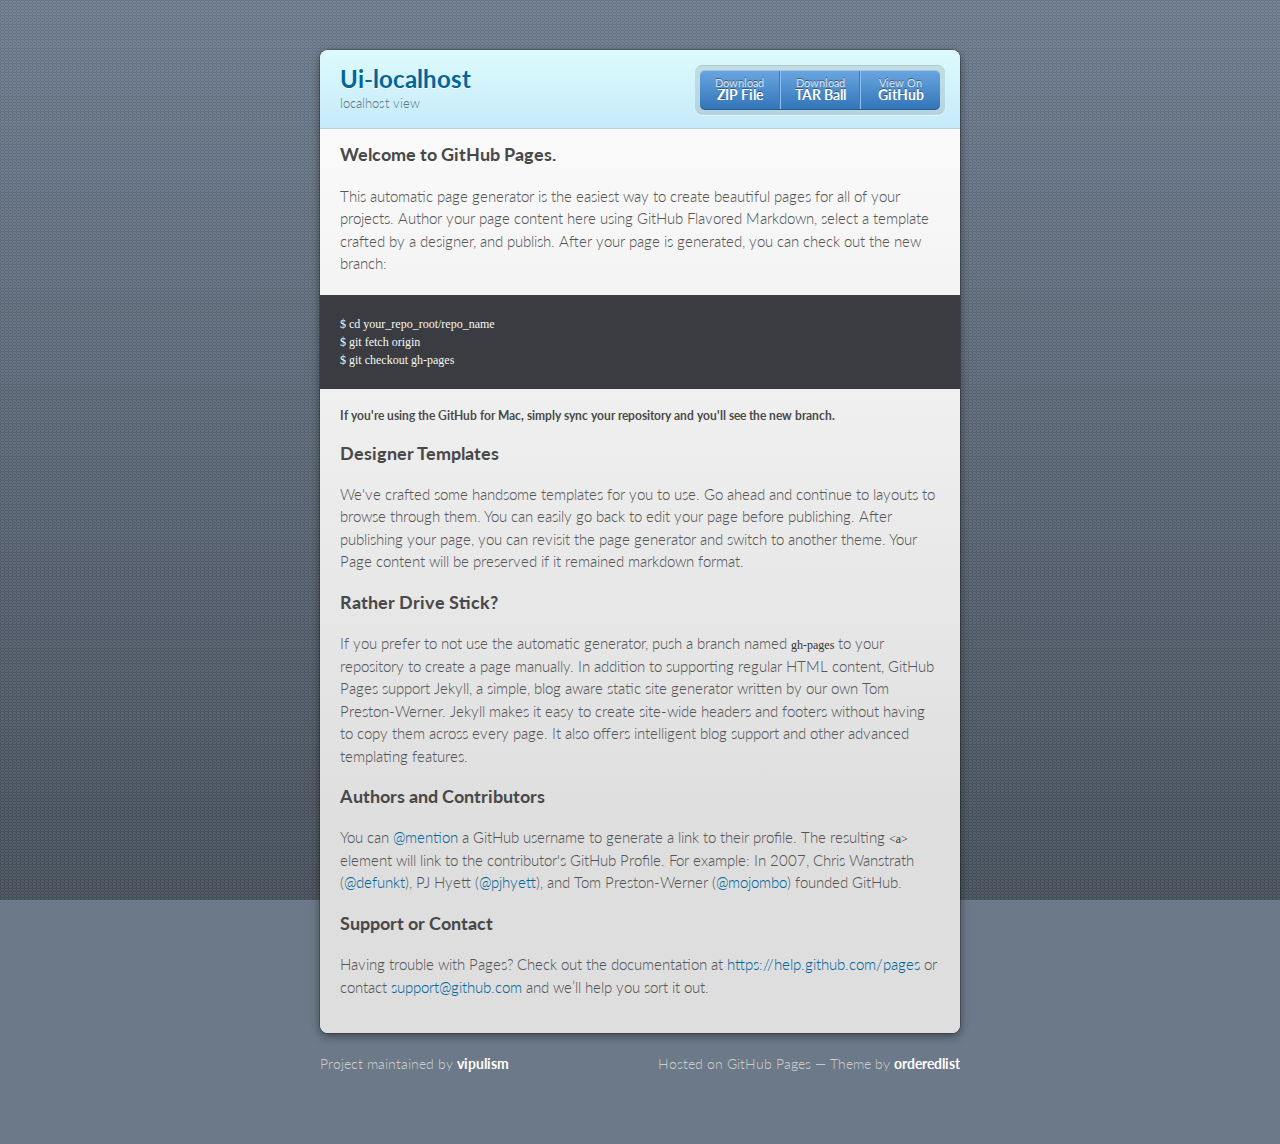
==== commit f5bb2528: "Create gh-pages branch via GitHub" ====
--- a/index.html
+++ b/index.html
@@ -1,36 +1,32 @@
-<!DOCTYPE html>
+<!doctype html>
 <html>
+  <head>
+    <meta charset="utf-8">
+    <meta http-equiv="X-UA-Compatible" content="chrome=1">
+    <title>Ui-localhost by vipulism</title>
 
-  <head>
-    <meta charset='utf-8'>
-    <meta http-equiv="X-UA-Compatible" content="chrome=1">
-    <meta name="description" content="Ui-localhost : localhost view ">
+    <link rel="stylesheet" href="stylesheets/styles.css">
+    <link rel="stylesheet" href="stylesheets/pygment_trac.css">
+    <script src="javascripts/scale.fix.js"></script>
+    <meta name="viewport" content="width=device-width, initial-scale=1, user-scalable=no">
 
-    <link rel="stylesheet" type="text/css" media="screen" href="stylesheets/stylesheet.css">
-
-    <title>Ui-localhost</title>
+    <!--[if lt IE 9]>
+    <script src="//html5shiv.googlecode.com/svn/trunk/html5.js"></script>
+    <![endif]-->
   </head>
-
   <body>
-
-    <!-- HEADER -->
-    <div id="header_wrap" class="outer">
-        <header class="inner">
-          <a id="forkme_banner" href="https://github.com/vipulism/ui-localhost">View on GitHub</a>
-
-          <h1 id="project_title">Ui-localhost</h1>
-          <h2 id="project_tagline">localhost view </h2>
-
-            <section id="downloads">
-              <a class="zip_download_link" href="https://github.com/vipulism/ui-localhost/zipball/master">Download this project as a .zip file</a>
-              <a class="tar_download_link" href="https://github.com/vipulism/ui-localhost/tarball/master">Download this project as a tar.gz file</a>
-            </section>
-        </header>
-    </div>
-
-    <!-- MAIN CONTENT -->
-    <div id="main_content_wrap" class="outer">
-      <section id="main_content" class="inner">
+    <div class="wrapper">
+      <header>
+        <h1>Ui-localhost</h1>
+        <p>localhost view </p>
+        <p class="view"><a href="https://github.com/vipulism/ui-localhost">View the Project on GitHub <small>vipulism/ui-localhost</small></a></p>
+        <ul>
+          <li><a href="https://github.com/vipulism/ui-localhost/zipball/master">Download <strong>ZIP File</strong></a></li>
+          <li><a href="https://github.com/vipulism/ui-localhost/tarball/master">Download <strong>TAR Ball</strong></a></li>
+          <li><a href="https://github.com/vipulism/ui-localhost">View On <strong>GitHub</strong></a></li>
+        </ul>
+      </header>
+      <section>
         <h3>
 <a id="welcome-to-github-pages" class="anchor" href="#welcome-to-github-pages" aria-hidden="true"><span class="octicon octicon-link"></span></a>Welcome to GitHub Pages.</h3>
 
@@ -41,8 +37,8 @@
 $ git checkout gh-pages
 </code></pre>
 
-<h4>
-<a id="if-youre-using-the-github-for-mac-simply-sync-your-repository-and-youll-see-the-new-branch" class="anchor" href="#if-youre-using-the-github-for-mac-simply-sync-your-repository-and-youll-see-the-new-branch" aria-hidden="true"><span class="octicon octicon-link"></span></a>If you're using the GitHub for Mac, simply sync your repository and you'll see the new branch.</h4>
+<h5>
+<a id="if-youre-using-the-github-for-mac-simply-sync-your-repository-and-youll-see-the-new-branch" class="anchor" href="#if-youre-using-the-github-for-mac-simply-sync-your-repository-and-youll-see-the-new-branch" aria-hidden="true"><span class="octicon octicon-link"></span></a>If you're using the GitHub for Mac, simply sync your repository and you'll see the new branch.</h5>
 
 <h3>
 <a id="designer-templates" class="anchor" href="#designer-templates" aria-hidden="true"><span class="octicon octicon-link"></span></a>Designer Templates</h3>
@@ -65,16 +61,11 @@
 <p>Having trouble with Pages? Check out the documentation at <a href="https://help.github.com/pages">https://help.github.com/pages</a> or contact <a href="mailto:support@github.com">support@github.com</a> and we’ll help you sort it out.</p>
       </section>
     </div>
-
-    <!-- FOOTER  -->
-    <div id="footer_wrap" class="outer">
-      <footer class="inner">
-        <p class="copyright">Ui-localhost maintained by <a href="https://github.com/vipulism">vipulism</a></p>
-        <p>Published with <a href="http://pages.github.com">GitHub Pages</a></p>
-      </footer>
-    </div>
-
+    <footer>
+      <p>Project maintained by <a href="https://github.com/vipulism">vipulism</a></p>
+      <p>Hosted on GitHub Pages &mdash; Theme by <a href="https://github.com/orderedlist">orderedlist</a></p>
+    </footer>
+    <!--[if !IE]><script>fixScale(document);</script><![endif]-->
     
-
   </body>
-</html>
+</html>--- a/stylesheets/styles.css
+++ b/stylesheets/styles.css
@@ -0,0 +1,356 @@
+@import url(https://fonts.googleapis.com/css?family=Lato:300italic,700italic,300,700);
+html {
+  background: #6C7989;
+  background: #6c7989 -webkit-gradient(linear, 50% 0%, 50% 100%, color-stop(0%, #6c7989), color-stop(100%, #434b55)) fixed;
+  background: #6c7989 -webkit-linear-gradient(#6c7989, #434b55) fixed;
+  background: #6c7989 -moz-linear-gradient(#6c7989, #434b55) fixed;
+  background: #6c7989 -o-linear-gradient(#6c7989, #434b55) fixed;
+  background: #6c7989 -ms-linear-gradient(#6c7989, #434b55) fixed;
+  background: #6c7989 linear-gradient(#6c7989, #434b55) fixed;
+}
+
+body {
+  padding: 50px 0;
+  margin: 0;
+  font: 14px/1.5 Lato, "Helvetica Neue", Helvetica, Arial, sans-serif;
+  color: #555;
+  font-weight: 300;
+  background: url('[data-uri]') fixed;
+}
+
+.wrapper {
+  width: 640px;
+  margin: 0 auto;
+  background: #DEDEDE;
+  -webkit-border-radius: 8px;
+  -moz-border-radius: 8px;
+  -ms-border-radius: 8px;
+  -o-border-radius: 8px;
+  border-radius: 8px;
+  -webkit-box-shadow: rgba(0, 0, 0, 0.2) 0 0 0 1px, rgba(0, 0, 0, 0.45) 0 3px 10px;
+  -moz-box-shadow: rgba(0, 0, 0, 0.2) 0 0 0 1px, rgba(0, 0, 0, 0.45) 0 3px 10px;
+  box-shadow: rgba(0, 0, 0, 0.2) 0 0 0 1px, rgba(0, 0, 0, 0.45) 0 3px 10px;
+}
+
+header, section, footer {
+  display: block;
+}
+
+a {
+  color: #069;
+  text-decoration: none;
+}
+
+p {
+  margin: 0 0 20px;
+  padding: 0;
+}
+
+strong {
+  color: #222;
+  font-weight: 700;
+}
+
+header {
+  -webkit-border-radius: 8px 8px 0 0;
+  -moz-border-radius: 8px 8px 0 0;
+  -ms-border-radius: 8px 8px 0 0;
+  -o-border-radius: 8px 8px 0 0;
+  border-radius: 8px 8px 0 0;
+  background: #C6EAFA;
+  background: -webkit-gradient(linear, 50% 0%, 50% 100%, color-stop(0%, #ddfbfc), color-stop(100%, #c6eafa));
+  background: -webkit-linear-gradient(#ddfbfc, #c6eafa);
+  background: -moz-linear-gradient(#ddfbfc, #c6eafa);
+  background: -o-linear-gradient(#ddfbfc, #c6eafa);
+  background: -ms-linear-gradient(#ddfbfc, #c6eafa);
+  background: linear-gradient(#ddfbfc, #c6eafa);
+  position: relative;
+  padding: 15px 20px;
+  border-bottom: 1px solid #B2D2E1;
+}
+header h1 {
+  margin: 0;
+  padding: 0;
+  font-size: 24px;
+  line-height: 1.2;
+  color: #069;
+  text-shadow: rgba(255, 255, 255, 0.9) 0 1px 0;
+}
+header.without-description h1 {
+  margin: 10px 0;
+}
+header p {
+  margin: 0;
+  color: #61778B;
+  width: 300px;
+  font-size: 13px;
+}
+header p.view {
+  display: none;
+  font-weight: 700;
+  text-shadow: rgba(255, 255, 255, 0.9) 0 1px 0;
+  -webkit-font-smoothing: antialiased;
+}
+header p.view a {
+  color: #06c;
+}
+header p.view small {
+  font-weight: 400;
+}
+header ul {
+  margin: 0;
+  padding: 0;
+  list-style: none;
+  position: absolute;
+  z-index: 1;
+  right: 20px;
+  top: 20px;
+  height: 38px;
+  padding: 1px 0;
+  background: #5198DF;
+  background: -webkit-gradient(linear, 50% 0%, 50% 100%, color-stop(0%, #77b9fb), color-stop(100%, #3782cd));
+  background: -webkit-linear-gradient(#77b9fb, #3782cd);
+  background: -moz-linear-gradient(#77b9fb, #3782cd);
+  background: -o-linear-gradient(#77b9fb, #3782cd);
+  background: -ms-linear-gradient(#77b9fb, #3782cd);
+  background: linear-gradient(#77b9fb, #3782cd);
+  border-radius: 5px;
+  -webkit-box-shadow: inset rgba(255, 255, 255, 0.45) 0 1px 0, inset rgba(0, 0, 0, 0.2) 0 -1px 0;
+  -moz-box-shadow: inset rgba(255, 255, 255, 0.45) 0 1px 0, inset rgba(0, 0, 0, 0.2) 0 -1px 0;
+  box-shadow: inset rgba(255, 255, 255, 0.45) 0 1px 0, inset rgba(0, 0, 0, 0.2) 0 -1px 0;
+  width: auto;
+}
+header ul:before {
+  content: '';
+  position: absolute;
+  z-index: -1;
+  left: -5px;
+  top: -4px;
+  right: -5px;
+  bottom: -6px;
+  background: rgba(0, 0, 0, 0.1);
+  -webkit-border-radius: 8px;
+  -moz-border-radius: 8px;
+  -ms-border-radius: 8px;
+  -o-border-radius: 8px;
+  border-radius: 8px;
+  -webkit-box-shadow: rgba(0, 0, 0, 0.2) 0 -1px 0, inset rgba(255, 255, 255, 0.7) 0 -1px 0;
+  -moz-box-shadow: rgba(0, 0, 0, 0.2) 0 -1px 0, inset rgba(255, 255, 255, 0.7) 0 -1px 0;
+  box-shadow: rgba(0, 0, 0, 0.2) 0 -1px 0, inset rgba(255, 255, 255, 0.7) 0 -1px 0;
+}
+header ul li {
+  width: 79px;
+  float: left;
+  border-right: 1px solid #3A7CBE;
+  height: 38px;
+}
+header ul li.single {
+  border: none;
+}
+header ul li + li {
+  width: 78px;
+  border-left: 1px solid #8BBEF3;
+}
+header ul li + li + li {
+  border-right: none;
+  width: 79px;
+}
+header ul a {
+  line-height: 1;
+  font-size: 11px;
+  color: #fff;
+  color: rgba(255, 255, 255, 0.8);
+  display: block;
+  text-align: center;
+  font-weight: 400;
+  padding-top: 6px;
+  height: 40px;
+  text-shadow: rgba(0, 0, 0, 0.4) 0 -1px 0;
+}
+header ul a strong {
+  font-size: 14px;
+  display: block;
+  color: #fff;
+  -webkit-font-smoothing: antialiased;
+}
+
+section {
+  padding: 15px 20px;
+  font-size: 15px;
+  border-top: 1px solid #fff;
+  background: -webkit-gradient(linear, 50% 0%, 50% 700, color-stop(0%, #fafafa), color-stop(100%, #dedede));
+  background: -webkit-linear-gradient(#fafafa, #dedede 700px);
+  background: -moz-linear-gradient(#fafafa, #dedede 700px);
+  background: -o-linear-gradient(#fafafa, #dedede 700px);
+  background: -ms-linear-gradient(#fafafa, #dedede 700px);
+  background: linear-gradient(#fafafa, #dedede 700px);
+  -webkit-border-radius: 0 0 8px 8px;
+  -moz-border-radius: 0 0 8px 8px;
+  -ms-border-radius: 0 0 8px 8px;
+  -o-border-radius: 0 0 8px 8px;
+  border-radius: 0 0 8px 8px;
+  position: relative;
+}
+
+h1, h2, h3, h4, h5, h6 {
+  color: #222;
+  padding: 0;
+  margin: 0 0 20px;
+  line-height: 1.2;
+}
+
+p, ul, ol, table, pre, dl {
+  margin: 0 0 20px;
+}
+
+h1, h2, h3 {
+  line-height: 1.1;
+}
+
+h1 {
+  font-size: 28px;
+}
+
+h2 {
+  color: #393939;
+}
+
+h3, h4, h5, h6 {
+  color: #494949;
+}
+
+blockquote {
+  margin: 0 -20px 20px;
+  padding: 15px 20px 1px 40px;
+  font-style: italic;
+  background: #ccc;
+  background: rgba(0, 0, 0, 0.06);
+  color: #222;
+}
+
+img {
+  max-width: 100%;
+}
+
+code, pre {
+  font-family: Monaco, Bitstream Vera Sans Mono, Lucida Console, Terminal;
+  color: #333;
+  font-size: 12px;
+  overflow-x: auto;
+}
+
+pre {
+  padding: 20px;
+  background: #3A3C42;
+  color: #f8f8f2;
+  margin: 0 -20px 20px;
+}
+pre code {
+  color: #f8f8f2;
+}
+li pre {
+  margin-left: -60px;
+  padding-left: 60px;
+}
+
+table {
+  width: 100%;
+  border-collapse: collapse;
+}
+
+th, td {
+  text-align: left;
+  padding: 5px 10px;
+  border-bottom: 1px solid #aaa;
+}
+
+dt {
+  color: #222;
+  font-weight: 700;
+}
+
+th {
+  color: #222;
+}
+
+small {
+  font-size: 11px;
+}
+
+hr {
+  border: 0;
+  background: #aaa;
+  height: 1px;
+  margin: 0 0 20px;
+}
+
+footer {
+  width: 640px;
+  margin: 0 auto;
+  padding: 20px 0 0;
+  color: #ccc;
+  overflow: hidden;
+}
+footer a {
+  color: #fff;
+  font-weight: bold;
+}
+footer p {
+  float: left;
+}
+footer p + p {
+  float: right;
+}
+
+@media print, screen and (max-width: 740px) {
+  body {
+    padding: 0;
+  }
+
+  .wrapper {
+    -webkit-border-radius: 0;
+    -moz-border-radius: 0;
+    -ms-border-radius: 0;
+    -o-border-radius: 0;
+    border-radius: 0;
+    -webkit-box-shadow: none;
+    -moz-box-shadow: none;
+    box-shadow: none;
+    width: 100%;
+  }
+
+  footer {
+    -webkit-border-radius: 0;
+    -moz-border-radius: 0;
+    -ms-border-radius: 0;
+    -o-border-radius: 0;
+    border-radius: 0;
+    padding: 20px;
+    width: auto;
+  }
+  footer p {
+    float: none;
+    margin: 0;
+  }
+  footer p + p {
+    float: none;
+  }
+}
+@media print, screen and (max-width:580px) {
+  header ul {
+    display: none;
+  }
+
+  header p.view {
+    display: block;
+  }
+
+  header p {
+    width: 100%;
+  }
+}
+@media print {
+  header p.view a small:before {
+    content: 'at http://github.com/';
+  }
+}
--- a/stylesheets/pygment_trac.css
+++ b/stylesheets/pygment_trac.css
@@ -0,0 +1,60 @@
+.highlight .hll { background-color: #49483e }
+.highlight  { background: #3A3C42; color: #f8f8f2 }
+.highlight .c { color: #75715e } /* Comment */
+.highlight .err { color: #960050; background-color: #1e0010 } /* Error */
+.highlight .k { color: #66d9ef } /* Keyword */
+.highlight .l { color: #ae81ff } /* Literal */
+.highlight .n { color: #f8f8f2 } /* Name */
+.highlight .o { color: #f92672 } /* Operator */
+.highlight .p { color: #f8f8f2 } /* Punctuation */
+.highlight .cm { color: #75715e } /* Comment.Multiline */
+.highlight .cp { color: #75715e } /* Comment.Preproc */
+.highlight .c1 { color: #75715e } /* Comment.Single */
+.highlight .cs { color: #75715e } /* Comment.Special */
+.highlight .ge { font-style: italic } /* Generic.Emph */
+.highlight .gs { font-weight: bold } /* Generic.Strong */
+.highlight .kc { color: #66d9ef } /* Keyword.Constant */
+.highlight .kd { color: #66d9ef } /* Keyword.Declaration */
+.highlight .kn { color: #f92672 } /* Keyword.Namespace */
+.highlight .kp { color: #66d9ef } /* Keyword.Pseudo */
+.highlight .kr { color: #66d9ef } /* Keyword.Reserved */
+.highlight .kt { color: #66d9ef } /* Keyword.Type */
+.highlight .ld { color: #e6db74 } /* Literal.Date */
+.highlight .m { color: #ae81ff } /* Literal.Number */
+.highlight .s { color: #e6db74 } /* Literal.String */
+.highlight .na { color: #a6e22e } /* Name.Attribute */
+.highlight .nb { color: #f8f8f2 } /* Name.Builtin */
+.highlight .nc { color: #a6e22e } /* Name.Class */
+.highlight .no { color: #66d9ef } /* Name.Constant */
+.highlight .nd { color: #a6e22e } /* Name.Decorator */
+.highlight .ni { color: #f8f8f2 } /* Name.Entity */
+.highlight .ne { color: #a6e22e } /* Name.Exception */
+.highlight .nf { color: #a6e22e } /* Name.Function */
+.highlight .nl { color: #f8f8f2 } /* Name.Label */
+.highlight .nn { color: #f8f8f2 } /* Name.Namespace */
+.highlight .nx { color: #a6e22e } /* Name.Other */
+.highlight .py { color: #f8f8f2 } /* Name.Property */
+.highlight .nt { color: #f92672 } /* Name.Tag */
+.highlight .nv { color: #f8f8f2 } /* Name.Variable */
+.highlight .ow { color: #f92672 } /* Operator.Word */
+.highlight .w { color: #f8f8f2 } /* Text.Whitespace */
+.highlight .mf { color: #ae81ff } /* Literal.Number.Float */
+.highlight .mh { color: #ae81ff } /* Literal.Number.Hex */
+.highlight .mi { color: #ae81ff } /* Literal.Number.Integer */
+.highlight .mo { color: #ae81ff } /* Literal.Number.Oct */
+.highlight .sb { color: #e6db74 } /* Literal.String.Backtick */
+.highlight .sc { color: #e6db74 } /* Literal.String.Char */
+.highlight .sd { color: #e6db74 } /* Literal.String.Doc */
+.highlight .s2 { color: #e6db74 } /* Literal.String.Double */
+.highlight .se { color: #ae81ff } /* Literal.String.Escape */
+.highlight .sh { color: #e6db74 } /* Literal.String.Heredoc */
+.highlight .si { color: #e6db74 } /* Literal.String.Interpol */
+.highlight .sx { color: #e6db74 } /* Literal.String.Other */
+.highlight .sr { color: #e6db74 } /* Literal.String.Regex */
+.highlight .s1 { color: #e6db74 } /* Literal.String.Single */
+.highlight .ss { color: #e6db74 } /* Literal.String.Symbol */
+.highlight .bp { color: #f8f8f2 } /* Name.Builtin.Pseudo */
+.highlight .vc { color: #f8f8f2 } /* Name.Variable.Class */
+.highlight .vg { color: #f8f8f2 } /* Name.Variable.Global */
+.highlight .vi { color: #f8f8f2 } /* Name.Variable.Instance */
+.highlight .il { color: #ae81ff } /* Literal.Number.Integer.Long */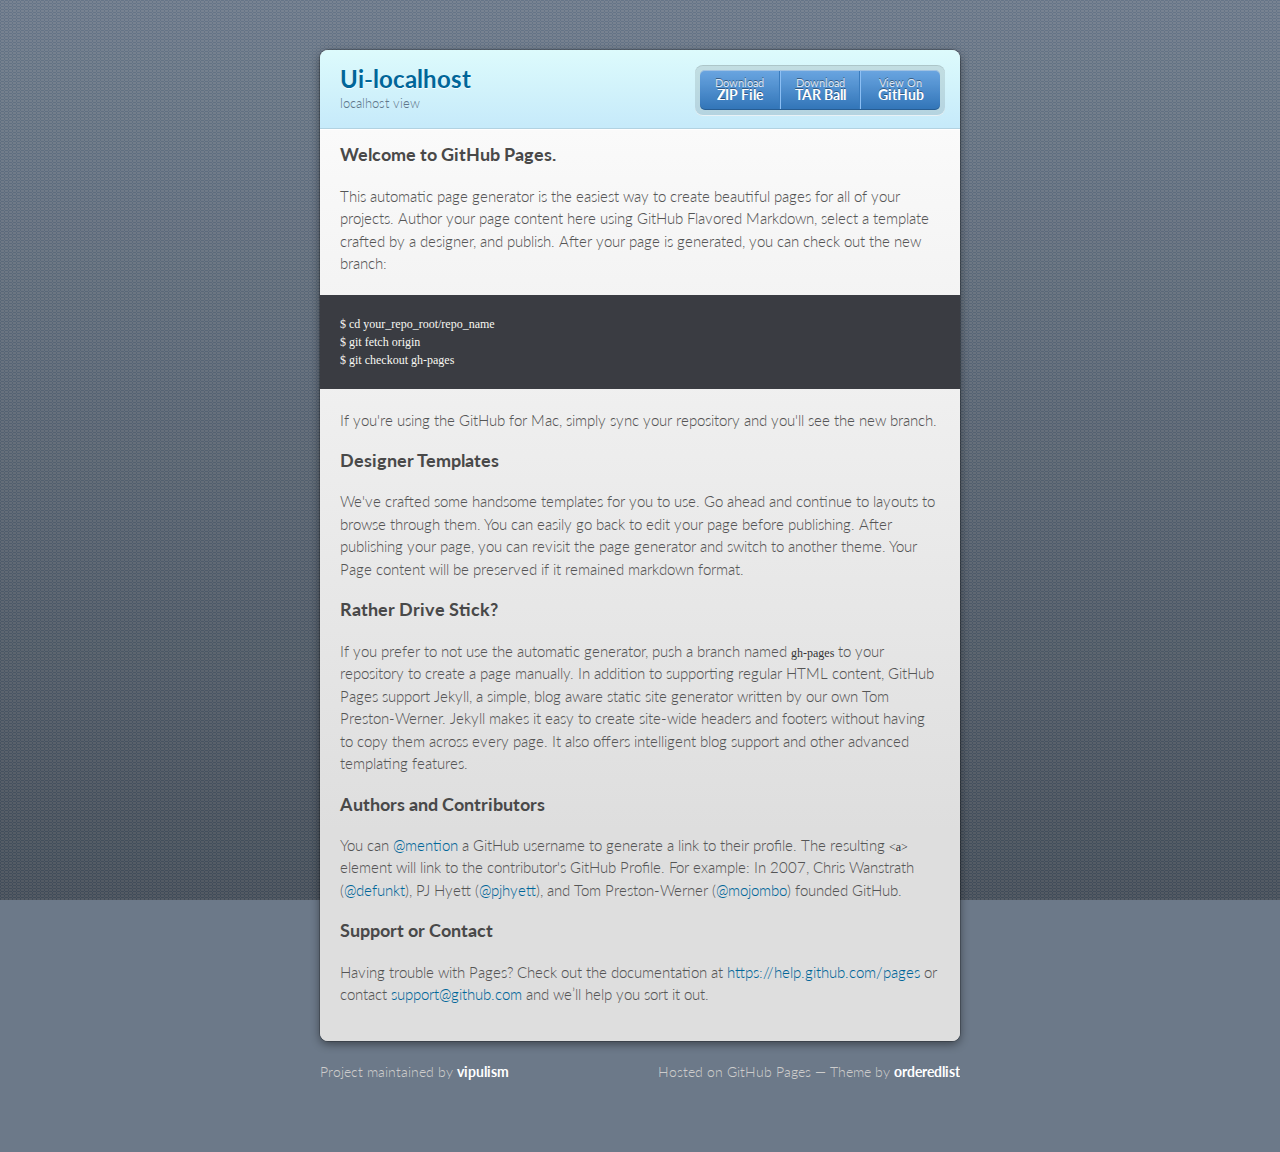
==== commit 50d09bb5: "Create gh-pages branch via GitHub" ====
--- a/index.html
+++ b/index.html
@@ -37,8 +37,7 @@
 $ git checkout gh-pages
 </code></pre>
 
-<h5>
-<a id="if-youre-using-the-github-for-mac-simply-sync-your-repository-and-youll-see-the-new-branch" class="anchor" href="#if-youre-using-the-github-for-mac-simply-sync-your-repository-and-youll-see-the-new-branch" aria-hidden="true"><span class="octicon octicon-link"></span></a>If you're using the GitHub for Mac, simply sync your repository and you'll see the new branch.</h5>
+<p>If you're using the GitHub for Mac, simply sync your repository and you'll see the new branch.</p>
 
 <h3>
 <a id="designer-templates" class="anchor" href="#designer-templates" aria-hidden="true"><span class="octicon octicon-link"></span></a>Designer Templates</h3>
